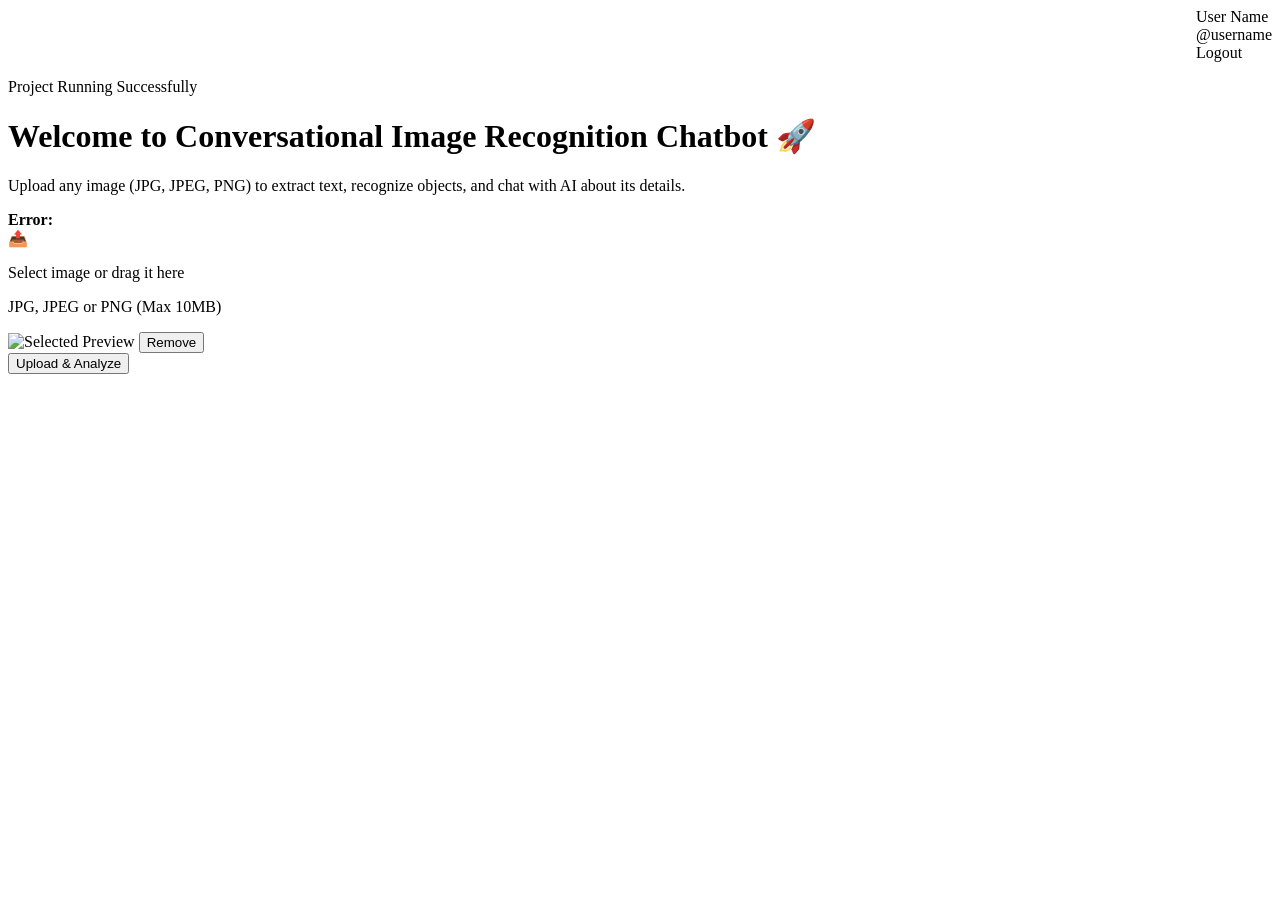
==== chatbot/src/main/resources/templates/index.html @ c85458f5 "Deployment Ready" ====
<!DOCTYPE html>
<html xmlns:th="http://www.thymeleaf.org" lang="en">
<head>
    <meta charset="UTF-8">
    <meta name="viewport" content="width=device-width, initial-scale=1.0">
    <title>Conversational Image Recognition Chatbot</title>
    <!-- Core Styling -->
    <link rel="stylesheet" th:href="@{/css/main.css}">
</head>
<body>
    <div class="app-container">
        <!-- User Profile Bar -->
        <div style="display: flex; justify-content: flex-end; align-items: center; margin-bottom: 1rem; width: 100%;">
            <div class="user-profile-header">
                <div class="user-profile-info">
                    <div class="user-profile-name" th:text="${fullName}">User Name</div>
                    <div class="user-profile-role" th:text="'@' + ${username}">@username</div>
                </div>
                <a th:href="@{/logout}" class="btn-logout">Logout</a>
            </div>
        </div>

        <div class="landing-grid">
            <!-- Header Section -->
            <div class="logo-section">
                <div class="status-badge">
                    <span class="status-dot"></span>
                    <span>Project Running Successfully</span>
                </div>
                <h1>Welcome to Conversational Image Recognition Chatbot 🚀</h1>
                <p>Upload any image (JPG, JPEG, PNG) to extract text, recognize objects, and chat with AI about its details.</p>
            </div>

            <!-- Upload Card -->
            <div class="glass-card upload-card">
                <!-- Validation Error display -->
                <div th:if="${error}" class="error-message">
                    <strong>Error:</strong> <span th:text="${error}"></span>
                </div>

                <!-- Form Upload -->
                <form action="/upload" method="post" enctype="multipart/form-data" id="uploadForm">
                    <label for="imageInput" class="drag-area" id="dropZone">
                        <div class="upload-icon">📤</div>
                        <p class="upload-text"><span>Select image</span> or drag it here</p>
                        <p class="upload-subtext">JPG, JPEG or PNG (Max 10MB)</p>
                        <input type="file" name="image" id="imageInput" accept="image/png, image/jpeg, image/jpg" style="display: none;" required>
                    </label>

                    <!-- Preview Container (Requirement 1) -->
                    <div class="preview-container" id="previewContainer">
                        <img src="" alt="Selected Preview" class="preview-img" id="previewImg">
                        <button type="button" class="btn-remove-preview" id="btnRemovePreview">Remove</button>
                    </div>

                    <button type="submit" class="btn-submit" id="btnSubmit">Upload & Analyze</button>
                </form>
            </div>
        </div>
    </div>

    <!-- Client-side script for dropzone and instant local preview -->
    <script>
        const imageInput = document.getElementById('imageInput');
        const dropZone = document.getElementById('dropZone');
        const previewContainer = document.getElementById('previewContainer');
        const previewImg = document.getElementById('previewImg');
        const btnRemovePreview = document.getElementById('btnRemovePreview');
        const btnSubmit = document.getElementById('btnSubmit');

        // Trigger file select click
        dropZone.addEventListener('dragover', (e) => {
            e.preventDefault();
            dropZone.classList.add('active');
        });

        dropZone.addEventListener('dragleave', () => {
            dropZone.classList.remove('active');
        });

        dropZone.addEventListener('drop', (e) => {
            e.preventDefault();
            dropZone.classList.remove('active');
            
            if (e.dataTransfer.files.length) {
                imageInput.files = e.dataTransfer.files;
                handlePreview();
            }
        });

        imageInput.addEventListener('change', handlePreview);

        function handlePreview() {
            const file = imageInput.files[0];
            if (file) {
                // Client-side extension validation
                const extension = file.name.substring(file.name.lastIndexOf('.')).toLowerCase();
                const validExtensions = ['.jpg', '.jpeg', '.png'];
                
                if (!validExtensions.includes(extension)) {
                    alert('Unsupported file format. Please choose a JPG, JPEG, or PNG image.');
                    clearInput();
                    return;
                }

                // Client-side size validation (10MB)
                if (file.size > 10 * 1024 * 1024) {
                    alert('File size exceeds the 10MB limit.');
                    clearInput();
                    return;
                }

                const reader = new FileReader();
                reader.onload = function(e) {
                    previewImg.src = e.target.result;
                    previewContainer.style.display = 'block';
                    dropZone.style.display = 'none';
                }
                reader.readAsDataURL(file);
            }
        }

        btnRemovePreview.addEventListener('click', (e) => {
            e.preventDefault();
            clearInput();
        });

        function clearInput() {
            imageInput.value = '';
            previewImg.src = '';
            previewContainer.style.display = 'none';
            dropZone.style.display = 'flex';
        }
    </script>
</body>
</html>
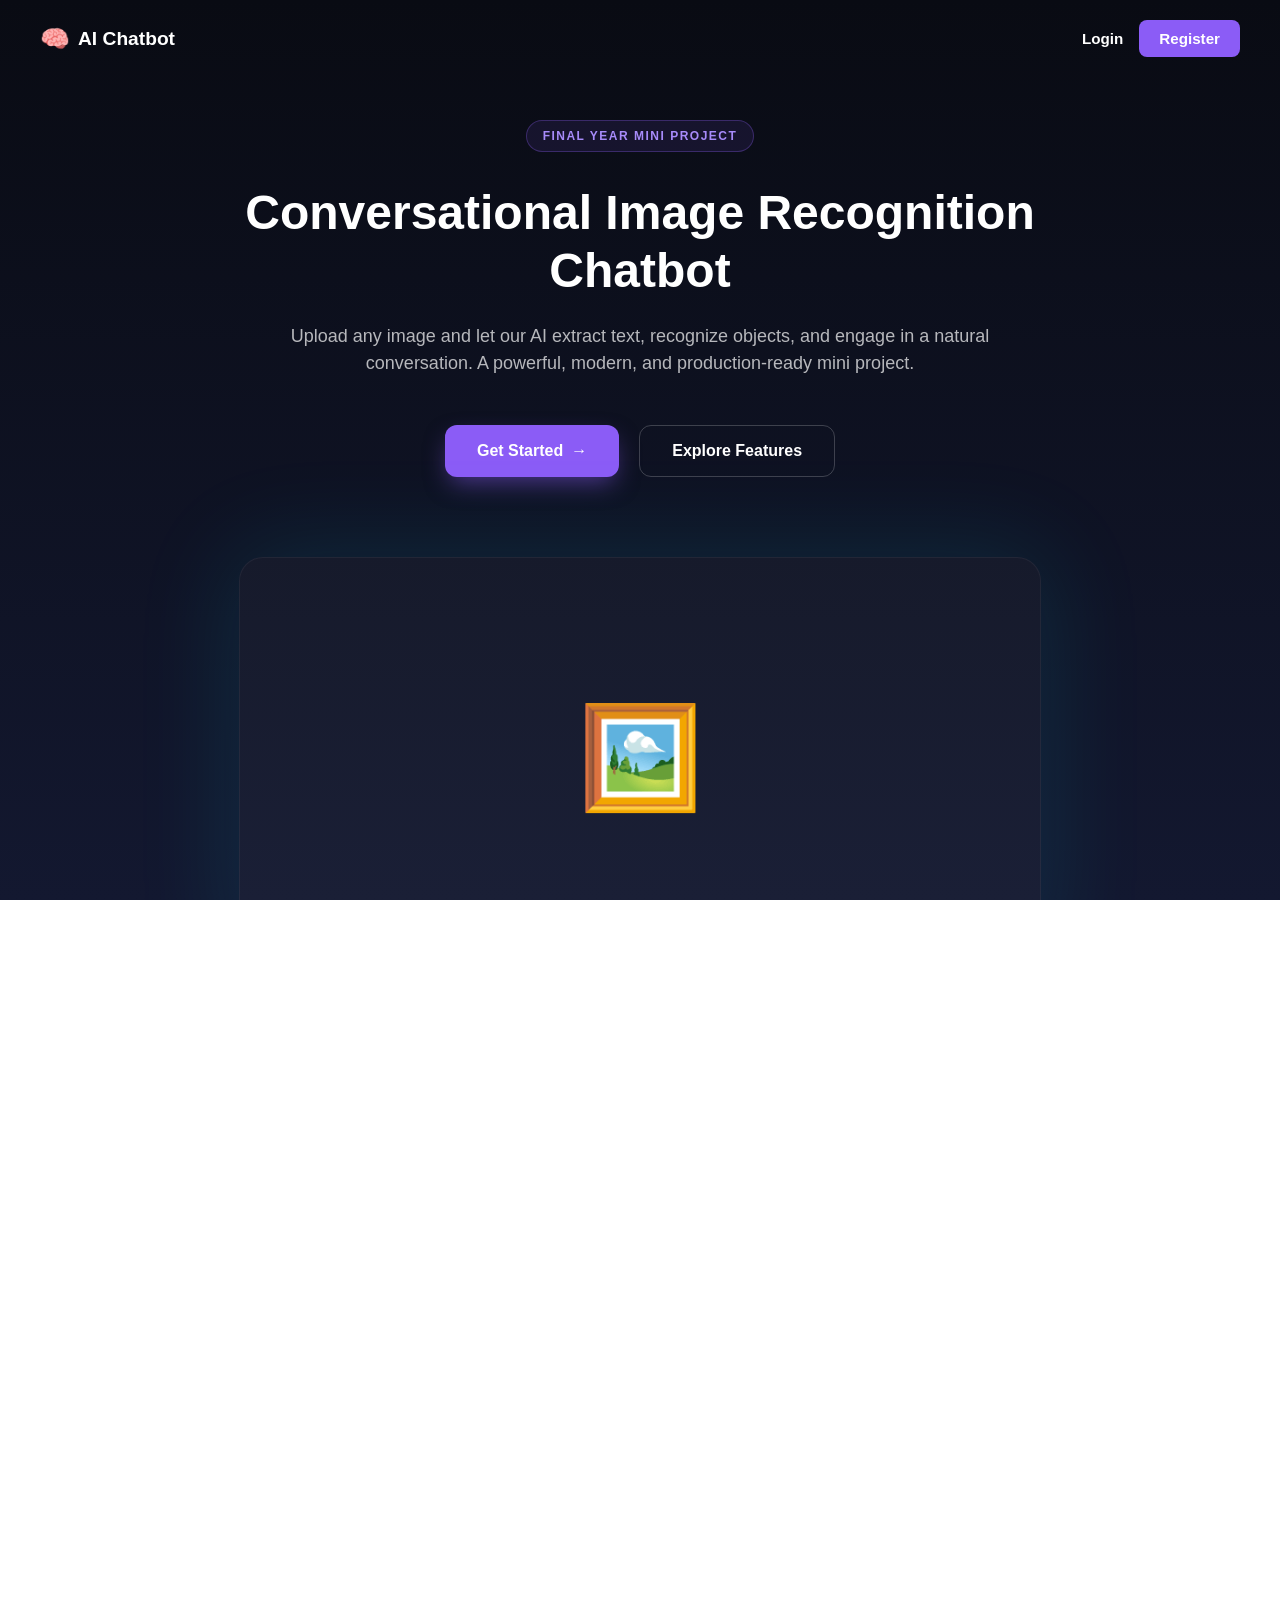
==== commit 3ff10bf9: "Implement full MVC authentication flow, persistence logic, and new landing page matching Flutter UI" ====
--- a/chatbot/src/main/resources/templates/index.html
+++ b/chatbot/src/main/resources/templates/index.html
@@ -3,134 +3,339 @@
 <head>
     <meta charset="UTF-8">
     <meta name="viewport" content="width=device-width, initial-scale=1.0">
-    <title>Conversational Image Recognition Chatbot</title>
+    <title>AI Chatbot - Conversational Image Recognition</title>
     <!-- Core Styling -->
     <link rel="stylesheet" th:href="@{/css/main.css}">
+    <style>
+        body, html {
+            margin: 0;
+            padding: 0;
+            width: 100%;
+            height: 100%;
+            font-family: 'Inter', -apple-system, BlinkMacSystemFont, 'Segoe UI', Roboto, Helvetica, Arial, sans-serif;
+            background: linear-gradient(to bottom, #090B13 0%, #131830 100%);
+            color: white;
+            overflow-x: hidden;
+        }
+
+        .navbar {
+            display: flex;
+            justify-content: space-between;
+            align-items: center;
+            padding: 20px 40px;
+            background: transparent;
+            position: fixed;
+            top: 0;
+            left: 0;
+            right: 0;
+            z-index: 100;
+        }
+
+        .navbar-brand {
+            display: flex;
+            align-items: center;
+            font-weight: bold;
+            font-size: 1.2rem;
+            color: white;
+            text-decoration: none;
+        }
+
+        .navbar-brand span.icon {
+            color: #00e5ff;
+            font-size: 1.5rem;
+            margin-right: 8px;
+        }
+
+        .navbar-links {
+            display: flex;
+            align-items: center;
+            gap: 16px;
+        }
+
+        .nav-link {
+            color: white;
+            text-decoration: none;
+            font-weight: bold;
+            font-size: 0.95rem;
+            transition: color 0.2s;
+        }
+
+        .nav-link:hover {
+            color: #d1d5db;
+        }
+
+        .nav-btn {
+            background-color: #8b5cf6;
+            color: white;
+            padding: 10px 20px;
+            border-radius: 8px;
+            text-decoration: none;
+            font-weight: bold;
+            font-size: 0.95rem;
+            transition: background-color 0.2s;
+            border: none;
+            cursor: pointer;
+        }
+
+        .nav-btn:hover {
+            background-color: #7c3aed;
+        }
+
+        .hero-section {
+            display: flex;
+            flex-direction: column;
+            align-items: center;
+            text-align: center;
+            padding: 120px 20px 80px 20px;
+            max-width: 900px;
+            margin: 0 auto;
+        }
+
+        .badge {
+            background-color: rgba(139, 92, 246, 0.1);
+            color: #a78bfa;
+            border: 1px solid rgba(139, 92, 246, 0.3);
+            padding: 8px 16px;
+            border-radius: 20px;
+            font-size: 0.75rem;
+            font-weight: bold;
+            letter-spacing: 1.5px;
+            margin-bottom: 32px;
+            display: inline-block;
+        }
+
+        .hero-title {
+            font-size: 3rem;
+            font-weight: bold;
+            line-height: 1.2;
+            margin: 0 0 24px 0;
+            color: white;
+        }
+
+        .hero-subtitle {
+            font-size: 1.125rem;
+            color: rgba(255, 255, 255, 0.7);
+            line-height: 1.5;
+            margin: 0 0 48px 0;
+            max-width: 700px;
+        }
+
+        .hero-buttons {
+            display: flex;
+            gap: 20px;
+            justify-content: center;
+            margin-bottom: 80px;
+        }
+
+        .btn-primary {
+            background-color: #8b5cf6;
+            color: white;
+            padding: 16px 32px;
+            border-radius: 12px;
+            text-decoration: none;
+            font-weight: bold;
+            font-size: 1rem;
+            display: flex;
+            align-items: center;
+            gap: 8px;
+            box-shadow: 0 10px 25px -5px rgba(139, 92, 246, 0.5);
+            transition: transform 0.2s, box-shadow 0.2s;
+        }
+
+        .btn-primary:hover {
+            transform: translateY(-2px);
+            box-shadow: 0 15px 30px -5px rgba(139, 92, 246, 0.6);
+        }
+
+        .btn-outline {
+            background-color: transparent;
+            color: white;
+            padding: 16px 32px;
+            border-radius: 12px;
+            text-decoration: none;
+            font-weight: bold;
+            font-size: 1rem;
+            border: 1px solid rgba(255, 255, 255, 0.2);
+            transition: background-color 0.2s;
+        }
+
+        .btn-outline:hover {
+            background-color: rgba(255, 255, 255, 0.05);
+        }
+
+        .hero-mockup {
+            width: 100%;
+            max-width: 800px;
+            height: 400px;
+            background-color: rgba(255, 255, 255, 0.03);
+            border: 1px solid rgba(255, 255, 255, 0.05);
+            border-radius: 24px;
+            display: flex;
+            justify-content: center;
+            align-items: center;
+            box-shadow: 0 0 100px 10px rgba(0, 229, 255, 0.1);
+        }
+
+        .hero-mockup .icon {
+            font-size: 100px;
+            color: #00e5ff;
+        }
+
+        .features-section {
+            padding: 80px 20px;
+            text-align: center;
+        }
+
+        .features-title {
+            font-size: 2.25rem;
+            font-weight: bold;
+            margin-bottom: 48px;
+            color: white;
+        }
+
+        .features-grid {
+            display: flex;
+            flex-wrap: wrap;
+            gap: 24px;
+            justify-content: center;
+            max-width: 1000px;
+            margin: 0 auto;
+        }
+
+        .feature-card {
+            background-color: rgba(255, 255, 255, 0.03);
+            border: 1px solid rgba(255, 255, 255, 0.1);
+            border-radius: 16px;
+            padding: 32px;
+            width: 300px;
+            text-align: left;
+            transition: transform 0.2s, background-color 0.2s;
+        }
+
+        .feature-card:hover {
+            transform: translateY(-5px);
+            background-color: rgba(255, 255, 255, 0.05);
+        }
+
+        .feature-icon-container {
+            background-color: rgba(0, 229, 255, 0.1);
+            display: inline-block;
+            padding: 12px;
+            border-radius: 12px;
+            margin-bottom: 24px;
+        }
+
+        .feature-icon {
+            color: #00e5ff;
+            font-size: 2rem;
+            line-height: 1;
+        }
+
+        .feature-title {
+            font-size: 1.25rem;
+            font-weight: bold;
+            margin-bottom: 12px;
+            color: white;
+        }
+
+        .feature-desc {
+            color: rgba(255, 255, 255, 0.7);
+            line-height: 1.5;
+            font-size: 0.95rem;
+        }
+
+        .footer {
+            border-top: 1px solid rgba(255, 255, 255, 0.1);
+            padding: 32px 20px;
+            text-align: center;
+            color: rgba(255, 255, 255, 0.54);
+            font-size: 0.9rem;
+        }
+        
+        @media (max-width: 768px) {
+            .hero-title { font-size: 2.2rem; }
+            .hero-buttons { flex-direction: column; align-items: stretch; }
+            .btn-primary, .btn-outline { text-align: center; justify-content: center; }
+        }
+    </style>
 </head>
 <body>
-    <div class="app-container">
-        <!-- User Profile Bar -->
-        <div style="display: flex; justify-content: flex-end; align-items: center; margin-bottom: 1rem; width: 100%;">
-            <div class="user-profile-header">
-                <div class="user-profile-info">
-                    <div class="user-profile-name" th:text="${fullName}">User Name</div>
-                    <div class="user-profile-role" th:text="'@' + ${username}">@username</div>
+
+    <nav class="navbar">
+        <a href="#" class="navbar-brand">
+            <span class="icon">🧠</span> AI Chatbot
+        </a>
+        <div class="navbar-links">
+            <a th:href="@{/login}" class="nav-link">Login</a>
+            <a th:href="@{/register}" class="nav-btn">Register</a>
+        </div>
+    </nav>
+
+    <div class="hero-section">
+        <div class="badge">FINAL YEAR MINI PROJECT</div>
+        <h1 class="hero-title">Conversational Image Recognition<br>Chatbot</h1>
+        <p class="hero-subtitle">
+            Upload any image and let our AI extract text, recognize objects, and engage in a natural conversation. A powerful, modern, and production-ready mini project.
+        </p>
+        
+        <div class="hero-buttons">
+            <a th:href="@{/dashboard}" class="btn-primary">
+                Get Started <span>→</span>
+            </a>
+            <a href="#features" class="btn-outline">
+                Explore Features
+            </a>
+        </div>
+
+        <div class="hero-mockup">
+            <div class="icon">🖼️</div>
+        </div>
+    </div>
+
+    <div class="features-section" id="features">
+        <h2 class="features-title">Why Choose Our AI</h2>
+        
+        <div class="features-grid">
+            <div class="feature-card">
+                <div class="feature-icon-container">
+                    <div class="feature-icon">📄</div>
                 </div>
-                <a th:href="@{/logout}" class="btn-logout">Logout</a>
+                <h3 class="feature-title">Text Extraction</h3>
+                <p class="feature-desc">Extract text from images using advanced OCR technology.</p>
             </div>
-        </div>
-
-        <div class="landing-grid">
-            <!-- Header Section -->
-            <div class="logo-section">
-                <div class="status-badge">
-                    <span class="status-dot"></span>
-                    <span>Project Running Successfully</span>
+            
+            <div class="feature-card">
+                <div class="feature-icon-container">
+                    <div class="feature-icon">🔍</div>
                 </div>
-                <h1>Welcome to Conversational Image Recognition Chatbot 🚀</h1>
-                <p>Upload any image (JPG, JPEG, PNG) to extract text, recognize objects, and chat with AI about its details.</p>
+                <h3 class="feature-title">Object Recognition</h3>
+                <p class="feature-desc">Identify objects, people, and scenery within any uploaded image.</p>
             </div>
-
-            <!-- Upload Card -->
-            <div class="glass-card upload-card">
-                <!-- Validation Error display -->
-                <div th:if="${error}" class="error-message">
-                    <strong>Error:</strong> <span th:text="${error}"></span>
+            
+            <div class="feature-card">
+                <div class="feature-icon-container">
+                    <div class="feature-icon">💬</div>
                 </div>
-
-                <!-- Form Upload -->
-                <form action="/upload" method="post" enctype="multipart/form-data" id="uploadForm">
-                    <label for="imageInput" class="drag-area" id="dropZone">
-                        <div class="upload-icon">📤</div>
-                        <p class="upload-text"><span>Select image</span> or drag it here</p>
-                        <p class="upload-subtext">JPG, JPEG or PNG (Max 10MB)</p>
-                        <input type="file" name="image" id="imageInput" accept="image/png, image/jpeg, image/jpg" style="display: none;" required>
-                    </label>
-
-                    <!-- Preview Container (Requirement 1) -->
-                    <div class="preview-container" id="previewContainer">
-                        <img src="" alt="Selected Preview" class="preview-img" id="previewImg">
-                        <button type="button" class="btn-remove-preview" id="btnRemovePreview">Remove</button>
-                    </div>
-
-                    <button type="submit" class="btn-submit" id="btnSubmit">Upload & Analyze</button>
-                </form>
+                <h3 class="feature-title">Conversational AI</h3>
+                <p class="feature-desc">Ask follow-up questions about the image and get natural responses.</p>
             </div>
         </div>
     </div>
 
-    <!-- Client-side script for dropzone and instant local preview -->
+    <div class="footer">
+        © 2026 Conversational Image Recognition Chatbot. Final Mini Project.
+    </div>
+
     <script>
-        const imageInput = document.getElementById('imageInput');
-        const dropZone = document.getElementById('dropZone');
-        const previewContainer = document.getElementById('previewContainer');
-        const previewImg = document.getElementById('previewImg');
-        const btnRemovePreview = document.getElementById('btnRemovePreview');
-        const btnSubmit = document.getElementById('btnSubmit');
-
-        // Trigger file select click
-        dropZone.addEventListener('dragover', (e) => {
-            e.preventDefault();
-            dropZone.classList.add('active');
+        // Smooth scrolling for anchor links
+        document.querySelectorAll('a[href^="#"]').forEach(anchor => {
+            anchor.addEventListener('click', function (e) {
+                e.preventDefault();
+                document.querySelector(this.getAttribute('href')).scrollIntoView({
+                    behavior: 'smooth'
+                });
+            });
         });
-
-        dropZone.addEventListener('dragleave', () => {
-            dropZone.classList.remove('active');
-        });
-
-        dropZone.addEventListener('drop', (e) => {
-            e.preventDefault();
-            dropZone.classList.remove('active');
-            
-            if (e.dataTransfer.files.length) {
-                imageInput.files = e.dataTransfer.files;
-                handlePreview();
-            }
-        });
-
-        imageInput.addEventListener('change', handlePreview);
-
-        function handlePreview() {
-            const file = imageInput.files[0];
-            if (file) {
-                // Client-side extension validation
-                const extension = file.name.substring(file.name.lastIndexOf('.')).toLowerCase();
-                const validExtensions = ['.jpg', '.jpeg', '.png'];
-                
-                if (!validExtensions.includes(extension)) {
-                    alert('Unsupported file format. Please choose a JPG, JPEG, or PNG image.');
-                    clearInput();
-                    return;
-                }
-
-                // Client-side size validation (10MB)
-                if (file.size > 10 * 1024 * 1024) {
-                    alert('File size exceeds the 10MB limit.');
-                    clearInput();
-                    return;
-                }
-
-                const reader = new FileReader();
-                reader.onload = function(e) {
-                    previewImg.src = e.target.result;
-                    previewContainer.style.display = 'block';
-                    dropZone.style.display = 'none';
-                }
-                reader.readAsDataURL(file);
-            }
-        }
-
-        btnRemovePreview.addEventListener('click', (e) => {
-            e.preventDefault();
-            clearInput();
-        });
-
-        function clearInput() {
-            imageInput.value = '';
-            previewImg.src = '';
-            previewContainer.style.display = 'none';
-            dropZone.style.display = 'flex';
-        }
     </script>
 </body>
-</html>+</html>
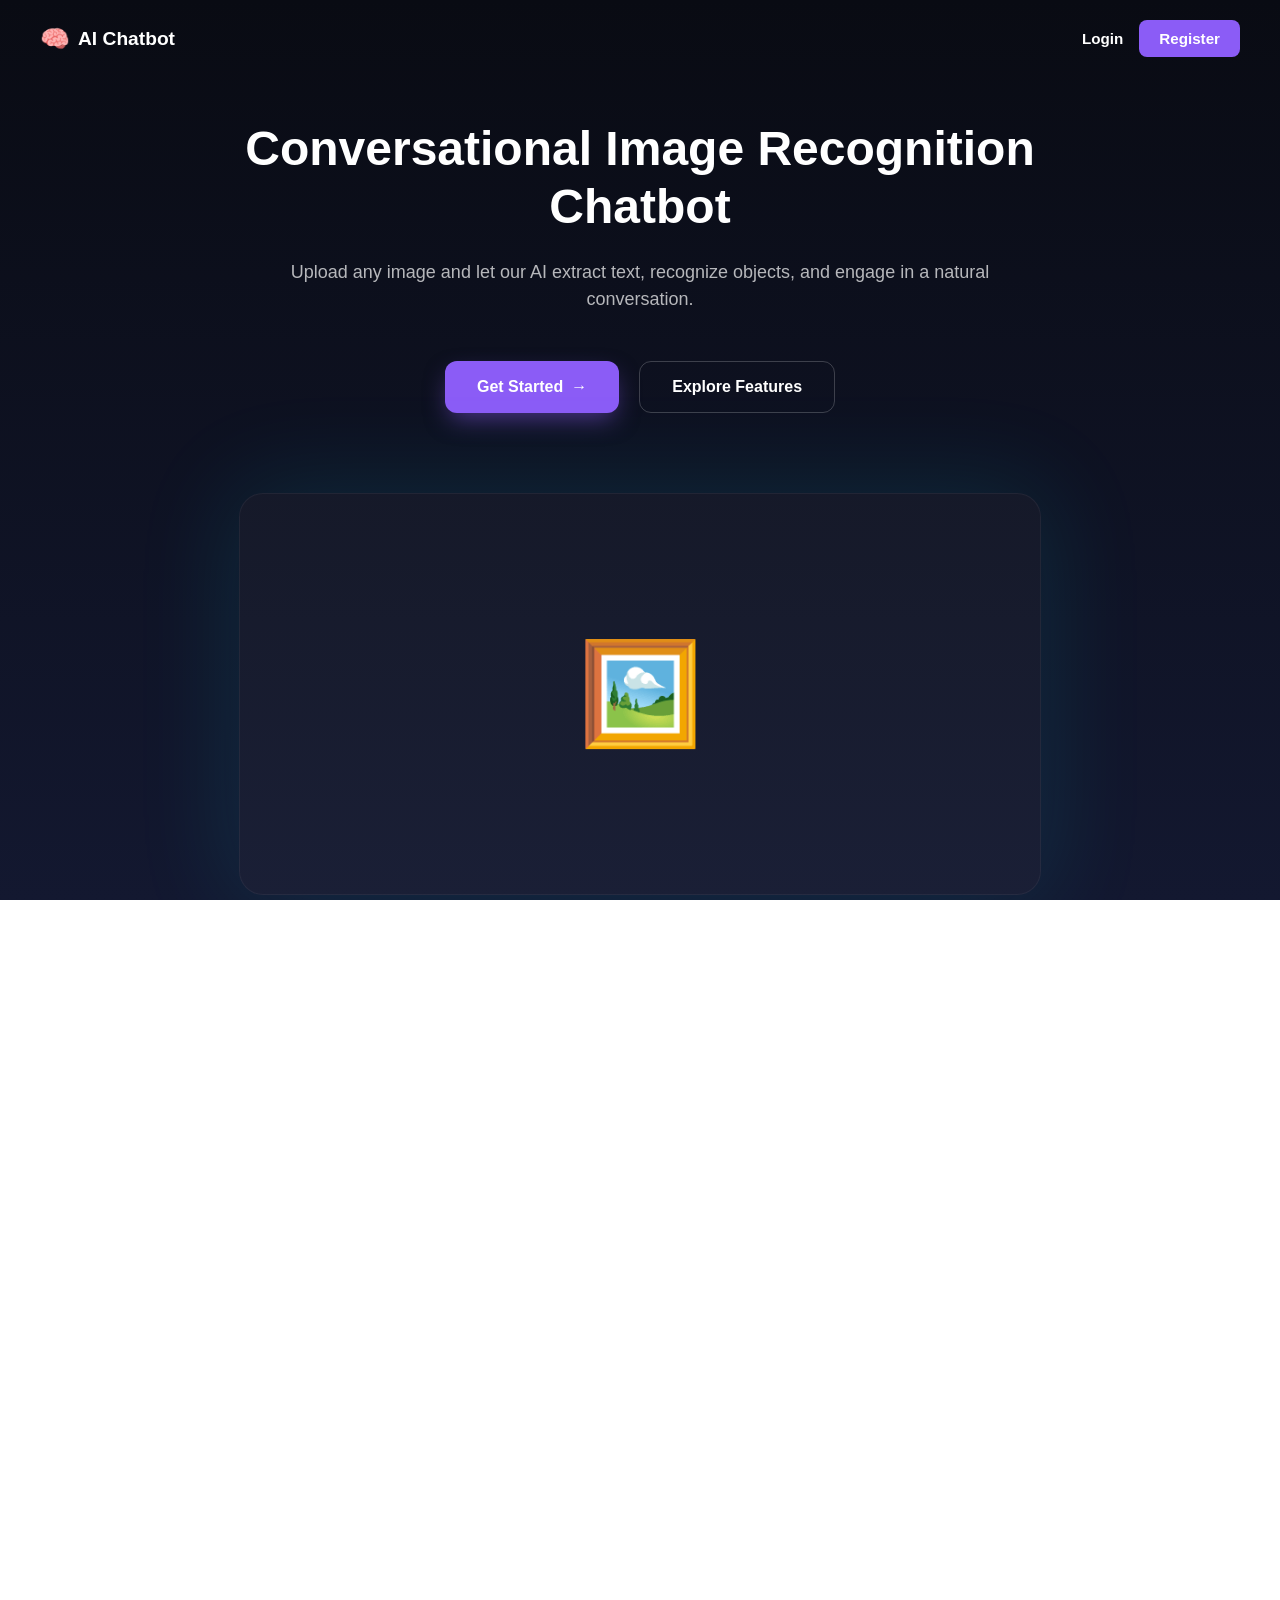
==== commit 344e1e70: "Remove final year mini project tags" ====
--- a/chatbot/src/main/resources/templates/index.html
+++ b/chatbot/src/main/resources/templates/index.html
@@ -91,18 +91,6 @@
             margin: 0 auto;
         }
 
-        .badge {
-            background-color: rgba(139, 92, 246, 0.1);
-            color: #a78bfa;
-            border: 1px solid rgba(139, 92, 246, 0.3);
-            padding: 8px 16px;
-            border-radius: 20px;
-            font-size: 0.75rem;
-            font-weight: bold;
-            letter-spacing: 1.5px;
-            margin-bottom: 32px;
-            display: inline-block;
-        }
 
         .hero-title {
             font-size: 3rem;
@@ -272,10 +260,9 @@
     </nav>
 
     <div class="hero-section">
-        <div class="badge">FINAL YEAR MINI PROJECT</div>
         <h1 class="hero-title">Conversational Image Recognition<br>Chatbot</h1>
         <p class="hero-subtitle">
-            Upload any image and let our AI extract text, recognize objects, and engage in a natural conversation. A powerful, modern, and production-ready mini project.
+            Upload any image and let our AI extract text, recognize objects, and engage in a natural conversation.
         </p>
         
         <div class="hero-buttons">
@@ -323,7 +310,7 @@
     </div>
 
     <div class="footer">
-        © 2026 Conversational Image Recognition Chatbot. Final Mini Project.
+        © 2026 Conversational Image Recognition Chatbot.
     </div>
 
     <script>
